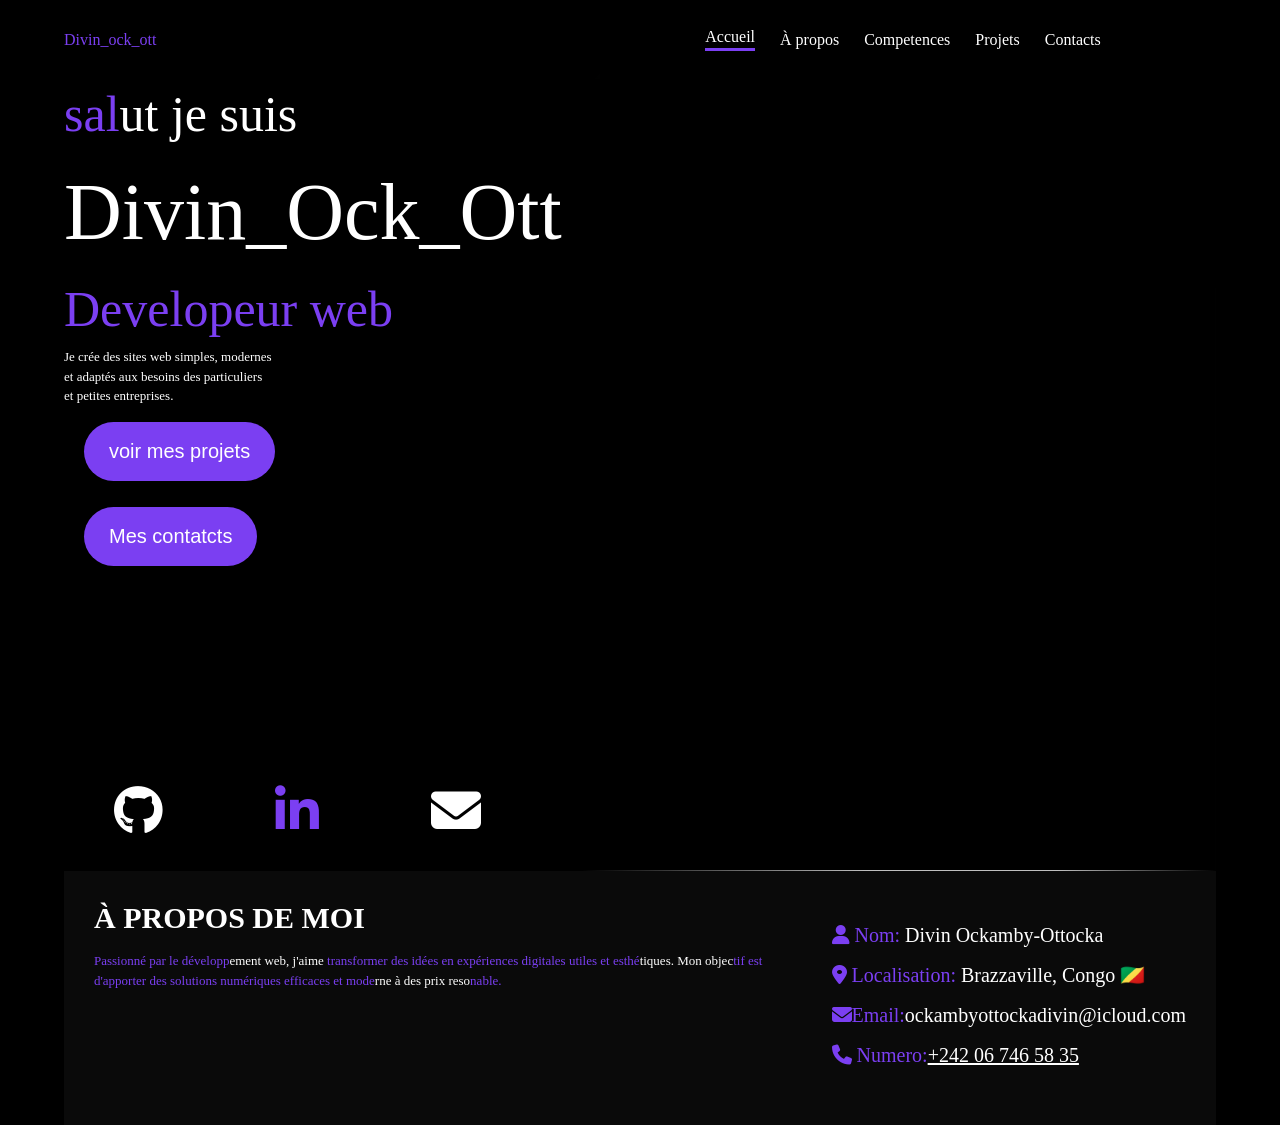
==== index.html @ da532d14 "Add files via upload" ====
DOCTYPE html>
<html lang="fr">
  <head>
    <meta charset="UTF-8">
    <meta name="viewport" content="width=device-width, initial-scale=1.0">
    <link rel="stylesheet" href="./style.css">
    <title>portfolio de divin</title>
    <link rel="stylesheet" href="https://cdnjs.cloudflare.com/ajax/libs/font-awesome/6.5.2/css/all.min.css">
  </head>
  <body>
    <nav class="nav1">
      <a href="index.html" class="h1">Divin_ock_ott</a>
      
      <button id="menuBtn">
  <i class="fa-solid fa-bars"></i>
</button>

      <div class="niveau1">
        <a href="index.html" class="active">Accueil</a>
        <a href="apropos.html">À propos</a>
        <a href="competences.html">Competences</a>
        <a href="projets.html">Projets</a>
        <a href="contacts.html">Contacts</a>
      </div>  
    </nav>
    <div class="espace">
  
    </div>
    <div class="presentation">
      <div class="presentation-accueil">
    <p class="p1">
      <span class="sp1"><span class="sp2">sal</span>ut je suis</span>
      <br>
      <span class="sp3">Divin_Ock_Ott</span>
      <br>
      <span class="sp4">Developeur web</span>
      <br>
      <span class="sp5">
        Je crée des sites web simples, modernes <br>et adaptés aux besoins des particuliers<br> et petites entreprises.
      </span>
  </p>
  
      <button class="button1" id="projetsBtn">voir mes projets</button>
      <p id="message"></p>
      <button class="button2" id="contactsBtn">Mes contatcts</button>
    
<span class="reseaux">
  
  <a href="https://github.com/ockambyottockadivin-lgtm" class="github"><i class="fa-brands fa-github"></i></a>
  
  <a href="https://www.linkedin.com/in/divin-ockamby-ottocka-85072b435?utm_source=share_via&utm_content=profile&utm_medium=member_ios"class="linkedin"><i class="fa-brands fa-linkedin-in"></i></a>
  
  <a href="mailto:ockambyottockadivin@icloud.com" class="envelope">
    <i class="fa-solid fa-envelope"></i>
    </a>
</span>
    </div>

    <img src="image/photo.jpg" alt="Ma photo" class="photo">
 </div>
  
    <section class="section2" id="apropos">
      <h2 class="h2">
        À PROPOS DE MOI
      </h2>
    
  <div class="presentation2">
    <p class="p2">
    <span class="sp5">
      <span class="sp6">Passionné par le développ</span>ement web, j'aime <span class="sp7">transformer des idées en expériences digitales utiles et esthé</span>tiques. Mon objec<span class="sp8">tif est d'apporter des solutions numériques efficaces et mode</span>rne à des prix reso<span class="sp9">nable.</span>
      
      
    </span>
 
  
    </p> 
    <p class="p3">
      <span class="sp10">
      <i class="fa-solid fa-user"></i>
   Nom:</span> Divin Ockamby-Ottocka
    <br>
    <span class="sp11">
    <i class="fa-solid fa-location-dot"></i>
   Localisation:</span> Brazzaville, Congo 🇨🇬
    <br>
    <span class="sp12">
    <i class="fa-solid fa-envelope"></i>Email:<span class="sp0">ockambyottockadivin@icloud.com
    </span>
    </span>
    <br>
    <span class="sp13">
    <i class="fa-solid fa-phone"></i>
   Numero:</span><a href="tel:+242 06 746 58 35" class="a1">+242 06 746 58 35
   </a>
    </p>
   
    
  </div>
    </section>
    <div id="contactBox">
  
  <h2>Mes contacts</h2>
  
  <p>Tu peux me contacter ici :</p>
  
  <a href="mailto:ockambyottockadivin@icloud.com">
  
    <i class="fa-solid fa-envelope"></i>
    
    Email
    
  </a>
  
  <button id="fermerContact">Fermer</button>
  
</div>
 <div id="overlay"></div>
    
    
    <script src="./script.js"></script>
  </body>
</html>
---- style.css ----
body{background:#000000;width:90%;max-width:1200px;margin:auto;height: 90%;
}
.h1{color: #7B3FF2;text-decoration: none;}
.nav1{display:flex;
align-items: center;
justify-content: space-between;
width: 90%;
padding: 10px 0px;
box-sizing: border-box;
}
.niveau1{display:flex;align-items: center;gap:25px;}
.niveau1 p {margin:0}
.niveau1 a {color: white;text-decoration: none;font-size:16px;white-space: nowrap;}
.active{border-bottom: 3px solid #7B3FF2;padding-bottom: 2px}

.espace{display: none;}
.photo{max-width: 55%;height: 100%;width: auto;margin: 0;display: block;
-webkit-mask-image: 

    linear-gradient(to right, transparent, black 45%, black 75%, transparent),

    linear-gradient(to bottom, transparent, black 45%, black 100%, transparent);

  -webkit-mask-composite: destination-in;}
  
.presentation{width: 100%;
  box-sizing: border-box;
  max-width: 1200px;
  margin: 0;
  display:flex;
  align-items: flex-start;
  justify-content: space-between;
  height: 100%;
  position: relative;
}
.presentation-accueil{width: 55%;}
.p1{color: white;line-height: 1.5;}
.sp3{font-size: clamp(40px ,8vw ,80px )
}
.sp1{font-size: 50px;color: white;}
.sp4{font-size: 50px;color: #7B3FF2;}
.sp2{color: #7B3FF2;}
.button1,
.button2{
  padding: 18px 25px;
  border-radius: 50px;
  font-size: 20px;
  margin: 20px;
  margin-bottom: 10px;
  margin-top: 0px;
  background: #7b3ff2;
  color: white;
  border: #7B3FF2;
  transition: 0.3s;
}
.button1:hover {
  transform: translateY(-5px);
}
.button2:hover {
  transform: translateY(-5px);
}
  .presentation2{width: 100%;box-sizing: border-box;max-width: 1200px;display: flex;gap: 50px
  }
  .h2{color: white;padding: 0;font-size: 30px;margin-top: 0px;margin-bottom: 0px;}
  .p2{color: white;line-height: 1.5;}
  .p3{font-size:20px;color: white;line-height: 2;margin-top: -20px;}
.sp5{font-size: 13px;}
.section2{background: #0a0a0a;width:100%;max-width: 1200px;margin:80px auto 0; box-sizing: border-box;height: auto;padding: 30px ;margin-top: 0px;margin-bottom: 0px;}
.sp6{color: #7B3FF2;}
.sp7{color: #7B3FF2;}
.sp8{color: #7B3FF2;}
.sp9{color: #7B3FF2;}
.sp10{color: #7B3FF2;}
.sp11{color: #7B3FF2;}
.sp12{color:#7B3FF2;display: inline-flex;align-items: center;}
.sp13{color: #7B3FF2;}
.reseaux{
  position: absolute;
  left: 0;
  bottom: 30px;
  font-size: 50px;
  top: 580px auto;
}
.github,
.linkedin,
.envelope {
  margin-right: 20px;
  margin:50px;
}
.github{color: white;}
.linkedin{color: #7B3FF2;}
.envelope{color: white;}
.a1{color: white;}
.sp0{color: white;}

.page{
  width: 90%;
  max-width: 1200px;
  margin: 80% auto;
  text-align: center;
}
.page h1{
  color: white;
  font-size: clamp(35px, 6vw, 60px);
}
.page p{
  color: white;
  font-size:20px;
  margin-bottom: 60px;
}

.competences{color: #7B3FF2;display:flex;gap: 30px;}
.competence{
  flex:1;
  background: #0a0a0a;
  font-size: 60px;
}
.competence h2{color: white;}
.competence p{
  color: white;
  line-height: 1.6;
}
.projets{
  display: grid;
  grid-template-columns: repeat(3, 1fr);
  gap: 30px;
}
.projet {
  background: #0a0a0a;
  border: 1px solid #7B3FF2;
  border-radius: 20px;
  overflow: hidden;
}
.projet-image {
  height: 180px;
  display: flex;
  justify-content: center;
  align-items: center;
  background: #111;
}
.projet-image i {
  color: #7B3FF2;
  font-size: 70px;
}
.projet-contenu {padding: 25px;}
.projet-contenu h2 {color: white;}
.projet-contenu p {
    color: white;
    line-height: 1.6;
}
.projet-contenu span {
  display: inline-block;
  color: #7B3FF2;
  border: 1px solid #7B3FF2;
  border-radius: 20px;
  padding: 6px 12px;
  margin: 5px;
}
.apropos-contenu {
  display: flex;
  gap: 60px;
  text-align: left;
}
.apropos-texte,
.apropos-infos {
  flex: 1;
  background: #0a0a0a;
  padding: 30px;
  border-radius: 20px;
}
.apropos-contenu h2 {
  color: #7B3FF2;
}
.apropos-contenu p {
  color: white;
  line-height: 1.7;
  font-size: 18px;
}
.apropos-infos strong {
  color: #7B3FF2;
}
.contact-contenu{
  display: flex;
  justify-content: center;
  gap: 30px;
  margin-top: 50px;
}
.contact-social {
  font-size: 50px;
  text-decoration: none;
  transition: 0.3s;
}
.whatsapp{
    color: #25D366;
}
.instagram {
    color: #E1306C;
}
.tiktok {
    color: white;
}
.message {
    color: greenyellow;
}
.contact-social:hover {
    transform: scale(1.15);
}
.contact-button{color: #7B3FF2;}

#contactBox {
  position: fixed;
  top: 50%;
  left: 50%;
  transform: translate(-50%, -50%);
  background: #0a0a0a;
  border: 2px solid #7B3FF2;
  border-radius: 20px;
  padding: 30px;
  width: 300px;
  text-align: center;
  z-index: 1000;
  opacity: 0;
visibility: hidden;
transform: translate(-50%, -45%) scale(0.9);
transition: 0.3s ease;
}
#contactBox.active {
  opacity: 1;
  visibility: visible;
  transform: translate(-50%, -50%) scale(1);
}
#contactBox h2 {
  color: #7B3FF2;
}
#contactBox p {
  color: white;
}
#contactBox a {
  color: white;
  text-decoration: none;
}
#fermerContact {
  display: block;
  margin: 25px auto 0;
  background: #7B3FF2;
  color: white;
  border: none;
  padding: 12px 25px;
  border-radius: 25px;
}
#overlay {
  display: none;
  position: fixed;
  inset: 0;
  background: rgba(0, 0, 0, 0.7);
  z-index: 999;
}
#contactBox {
  z-index: 1000;
}
#menuBtn {
  display: none;
  background: none;
  border: none;
  color: white;
  font-size: 25px;
  cursor: pointer;
  position: relative;
  z-index: 2000;
}
.nav1 {
  position: relative;
  z-index: 1500;
}
.voir-projet {
  display: inline-block;
  margin-top: 20px;
  padding: 12px 20px;
  background: #7B3FF2;
  color: white;
  text-decoration: none;
  border-radius: 25px;
  transition: 0.3s;
}
.voir-projet:hover {
  transform: translateY(-4px);
}
.projet-image img {
  width: 100%;
  height: 100%;
  object-fit: cover;
  display: block;
}



.page {
  animation: apparition 0.8s ease;
}
@keyframes apparition {
  from {
    opacity: 0;
    transform: translateY(20px);
  }
  to {
    opacity: 1;
    transform: translateY(0);
  }
}
.contact-social i {
  transition: 0.3s;
}
.contact-social:hover i {
  transform: scale(1.2);
}
































@media (max-width: 600px) {
  body {
    width: 100%;
    max-width: none;
    margin: 0;
    overflow-x: hidden;
  }
  .nav1 {
    flex-direction: column;
    gap: 20px;
    padding: 15px;
    align-items: center;
    margin: auto;
  }
  .niveau1 {
    gap: 15px;
    flex-wrap: wrap;
    justify-content: center;
  }
  .espace {
    width: 100%;
    height: 60px;
  }
  .presentation {
    flex-direction: column;
    text-align: center;
    width: 100%;
    padding: 20px;
    box-sizing: border-box;
    align-items: center;
    height: auto;
  }
  .sp1 {
    font-size: 40px;
  }
  .sp3{
    font-size: 50px;
    margin: -55px;
  }
  .sp4 {
    font-size: 40px;
  }
  .sp5 {
    font-size: 22px;
  }
  .button1,
  .button2 {
    font-size: 15px;
    padding: 18px 25px;
    margin: 10px 10px;
    justify-content: center;
  }
  .photo {
    width: 100%;
    max-width: 350px;
    height: auto;
    margin: 20px auto 0px;
    margin-bottom: -20;
  }
  .section2 {
    width: 100%;
    max-width: none;
    padding: 30px;
    margin-top: 0px;
  }
  .h2 {
    font-size: 35px;
    margin-bottom: 30px;
  }
  .presentation2 {
    width: 100%;
    max-width: none;
    display: block;
  }
  .reseaux {
    position: static;
    display: flex;
    justify-content: center;
    align-items: center;
    gap: 50px;
    width: 100%;
    margin-top: 40px;
    font-size: 40px;
  }
  .github,
.linkedin,
.envelope {
  margin: 0;
}
  .p2 {font-size: 18px
  }
  .p3 {font-size: 16px;
  }
  .page {
  width: 100%;
  padding: 20px;
  box-sizing: border-box;
}
.competences {
  flex-direction: column;
}
.competence {
  width: 100%;
}
.projets {
  grid-template-columns: 1fr;
}
.apropos-contenu {
  flex-direction: column;
  gap: 20px;
}
#menuBtn {
  display: block;
  position: relative;
  z-index: 2000;
  
}

.niveau1 {
  display: none;
  flex-direction: column;
  position: absolute;
  top: 70px;
  right: 20px;
  background: #0a0a0a;
  padding: 20px;
  border: 1px solid #7B3FF2;
  border-radius: 15px;
  gap: 20px;
  z-index: 1000;
}
.niveau1.active {
  display: flex;
}
.niveau1 a {
  position: relative;
  z-index: 2001;
  pointer-events: auto;
}



}
@media (min-width: 600px) and (max-width: 900px) {
  
  /* =========================

     MODE TABLETTE / PAYSAGE

     ========================= */
  
  body {
    
    width: 100%;
    
    max-width: none;
    
    margin: 0;
    
    overflow-x: hidden;
    
    box-sizing: border-box;
    
  }
  
  /* MENU */
  
  .nav1 {
    
    width: 100%;
    
    padding: 15px 25px;
    
    box-sizing: border-box;
    
  }
  
  .h1 {
    
    font-size: 18px;
    
  }
  
  .niveau1 {
    
    display: flex;
    
    align-items: center;
    
    gap: 18px;
    
    flex-wrap: nowrap;
    
  }
  
  .niveau1 a {
    
    font-size: 16px;
    
    white-space: nowrap;
    
  }
  
  #menuBtn {
    
    display: none;
    
  }
  
  /* ESPACE */
  
  .espace {
    
    display: none;
    
  }
  
  /* =========================

     ACCUEIL

     ========================= */
  
  .presentation {
    
    width: 100%;
    
    min-height: 650px;
    
    padding: 30px;
    
    box-sizing: border-box;
    
    display: flex;
    
    align-items: flex-start;
    
    justify-content: space-between;
    
    gap: 30px;
    
    position: relative;
    
  }
  
  .presentation-accueil {
    
    width: 55%;
    
    min-width: 0;
    
  }
  
  .p1 {
    
    width: 100%;
    
    margin: 0;
    
    line-height: 1.4;
    
  }
  
  /* TEXTES */
  
  .sp1 {
    
    font-size: 35px;
    
  }
  
  .sp3 {
    
    font-size: 45px;
    
    white-space: nowrap;
    
  }
  
  .sp4 {
    
    font-size: 35px;
    
    white-space: nowrap;
    
  }
  
  .sp5 {
    
    font-size: 17px;
    
  }
  
  /* PHOTO */
  
  .photo {
    
    position: relative;
    
    width: 40%;
    
    max-width: 300px;
    
    height: auto;
    
    right: auto;
    
    top: auto;
    
    margin: 0;
    
    flex-shrink: 0;
    
  }
  
  /* BOUTONS */
  
  .button1,
  
  .button2 {
    
    font-size: 18px;
    
    padding: 14px 20px;
    
    border-radius: 50px;
    
    margin: 25px 5px 0 0;
    
    white-space: nowrap;
    
  }
  
  /* RÉSEAUX */
  
  .reseaux {
    
    position: static;
    
    display: flex;
    
    align-items: center;
    
    gap: 30px;
    
    margin-top: 35px;
    
    font-size: 35px;
    
  }
  
  .github,
  
  .linkedin,
  
  .envelope {
    
    margin: 0;
    
  }
  
  /* =========================

     SECTION À PROPOS

     ========================= */
  
  .section2 {
    
    width: 100%;
    
    max-width: 100%;
    
    margin: 0;
    
    padding: 30px;
    
    box-sizing: border-box;
    
  }
  
  .h2 {
    
    font-size: 32px;
    
    padding: 10px 0 25px;
    
    margin: 0;
    
  }
  
  .presentation2 {
    
    width: 100%;
    
    display: block;
    
    gap: 0px;
    
    box-sizing: border-box;
    
  }
  
  .p2,
  
  .p3 {
    
    min-width: 0;
    overflow-wrap: break-word;
    
  }
  
  .p2 {
    
    font-size: 50px;
    line-height: 1.6;
    
  }
  
  .p3 {
    font-size: 17px;
    text-align: center;
    line-height: 1.6;
  }
}
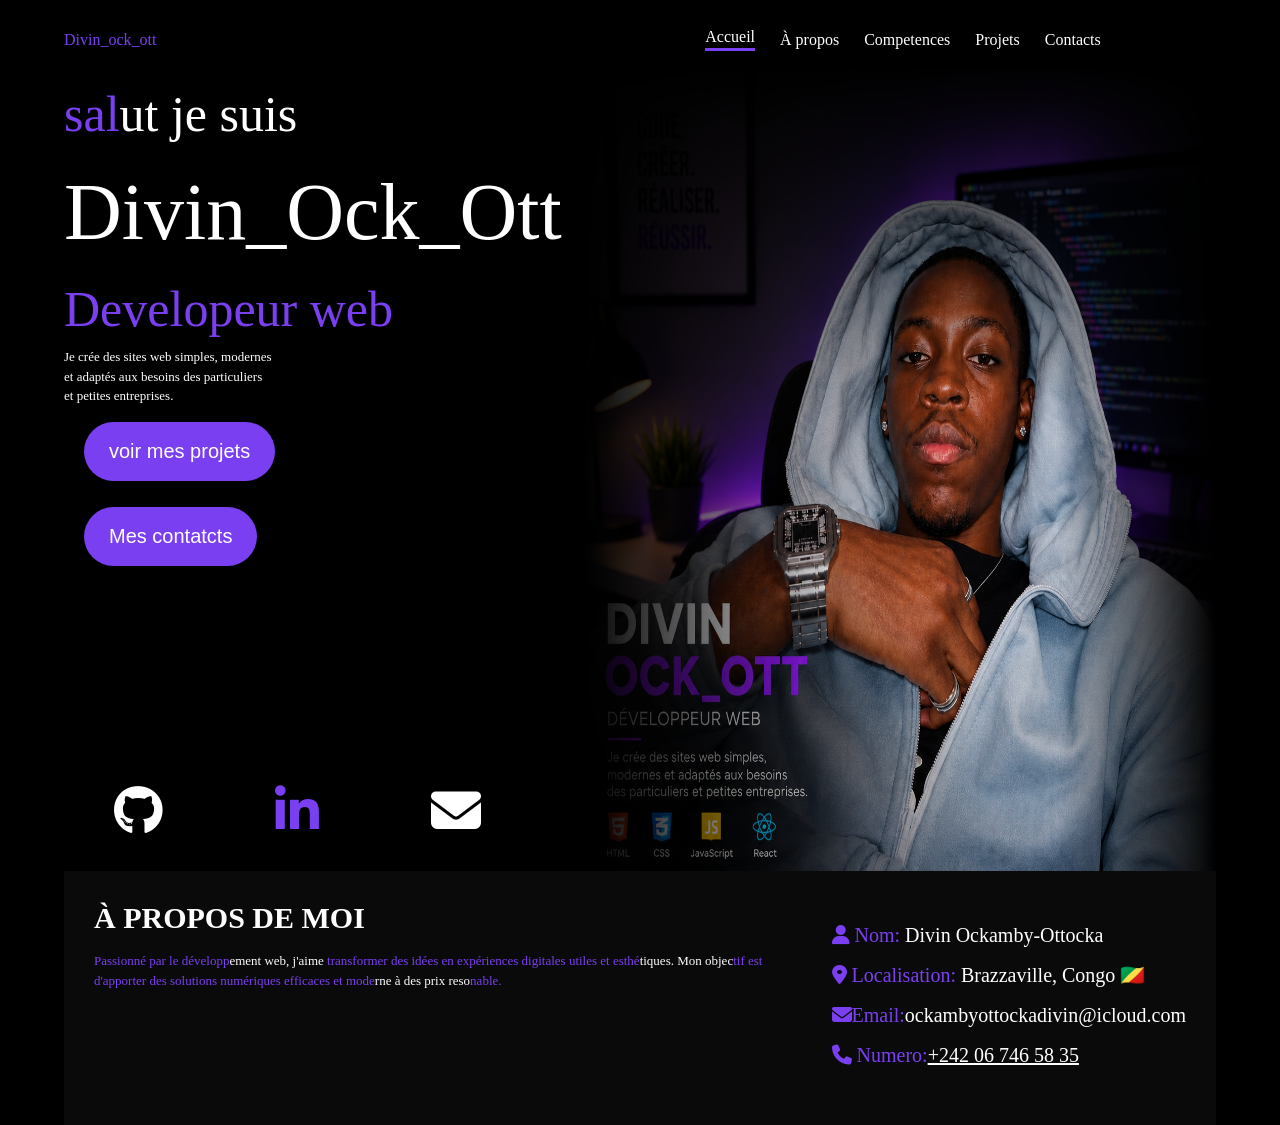
==== commit 52b71dd5: "Update index.html" ====
--- a/index.html
+++ b/index.html
@@ -56,7 +56,7 @@
 </span>
     </div>
 
-    <img src="image/photo.jpg" alt="Ma photo" class="photo">
+    <img src="photo.jpg" alt="Ma photo" class="photo">
  </div>
   
     <section class="section2" id="apropos">
